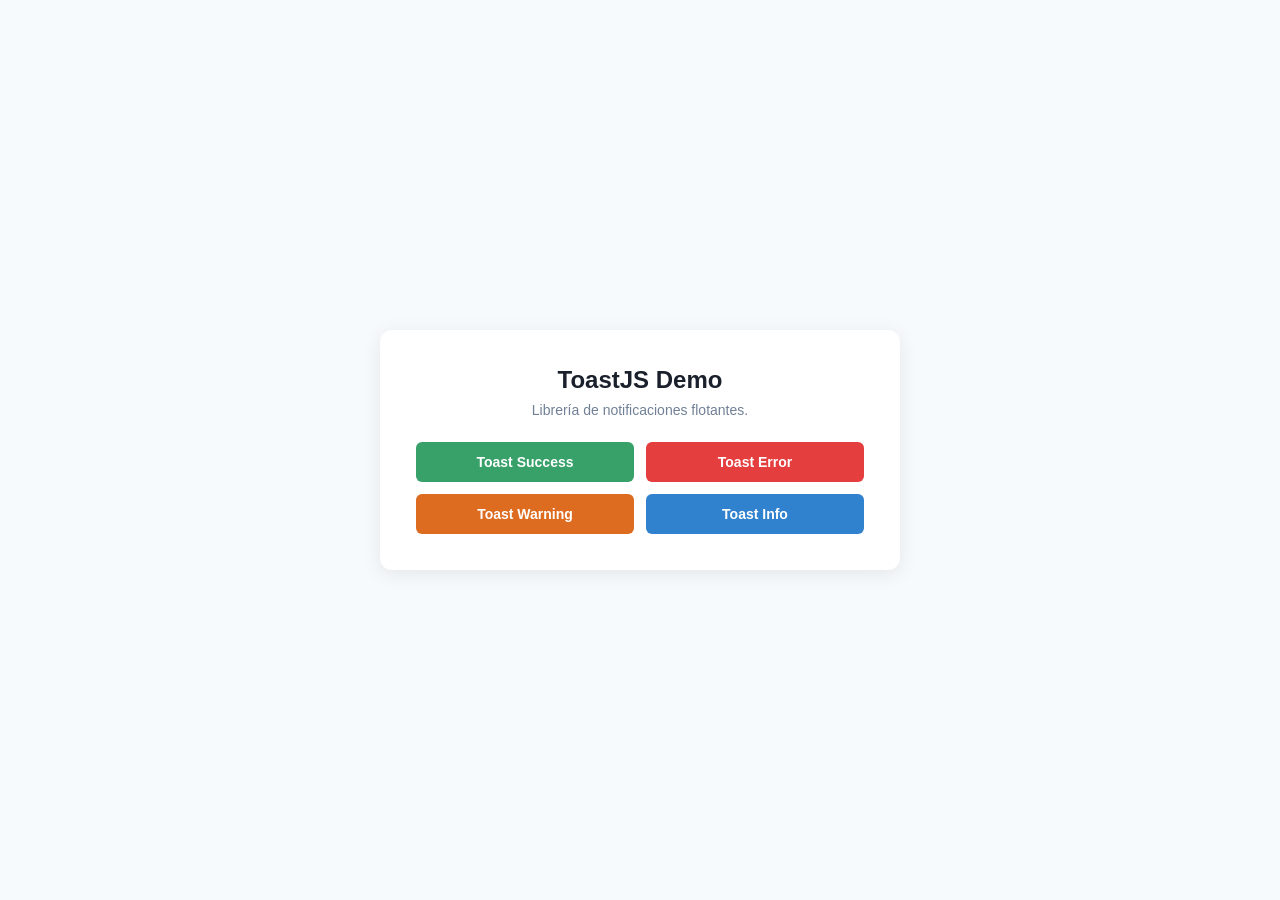
==== prueba_componente_visual.html @ ef64b26e "Libreria y prueba de libreria" ====
<!DOCTYPE html>
<html lang="es">
<head>
    <meta charset="UTF-8">
    <meta name="viewport" content="width=device-width, initial-scale=1.0">
    <title>Demo - ToastJS</title>
    <link rel="stylesheet" href="./css/componente_visual_estilos.css">
    <link rel="stylesheet" href="./css/estilos.css">
</head>
<body>

    <div class="demo-card">
        <h1>ToastJS Demo</h1>
        <p>Librería de notificaciones flotantes.</p>
        <div class="btn-grid">
            <button class="demo-btn btn-success" onclick="Toast.success('¡Operación completada con éxito!')">
                Toast Success
            </button>
            <button class="demo-btn btn-error" onclick="Toast.error('Error al conectar con la base de datos')">
                Toast Error
            </button>
            <button class="demo-btn btn-warning" onclick="Toast.warning('Advertencia: Revisa los campos obligatorios')">
                Toast Warning
            </button>
            <button class="demo-btn btn-info" onclick="Toast.info('Tienes una nueva actualización disponible')">
                Toast Info
            </button>
        </div>
    </div>
    <!-- Carga del Componente Visual -->
    <script src="./js/componente_visual.js"></script>
</body>
</html>
---- css/componente_visual_estilos.css ----
/* Contenedor flotante que apila los toasts */
.toast-container {
    position: fixed;
    top: 20px;
    right: 20px;
    display: flex;
    flex-direction: column;
    gap: 12px;
    z-index: 999999;
    pointer-events: none; /* Permite clics a través de zonas vacías */
}

/* Tarjeta individual del Toast */
.toast {
    pointer-events: auto;
    min-width: 280px;
    max-width: 360px;
    background-color: #ffffff;
    color: #2d3748;
    padding: 14px 16px;
    border-radius: 8px;
    box-shadow: 0 10px 25px -5px rgba(0, 0, 0, 0.1), 0 8px 10px -6px rgba(0, 0, 0, 0.1);
    display: flex;
    flex-direction: column;
    position: relative;
    overflow: hidden;
    transform: translateX(120%);
    opacity: 0;
    transition: transform 0.3s cubic-bezier(0.16, 1, 0.3, 1), opacity 0.3s ease;
    font-family: -apple-system, BlinkMacSystemFont, "Segoe UI", Roboto, sans-serif;
    border-left: 5px solid #a0aec0;
}

/* Animación de entrada y salida */
.toast.toast-show {
    transform: translateX(0);
    opacity: 1;
}

.toast.toast-hide {
    transform: translateX(120%);
    opacity: 0;
}

/* Estructura interna */
.toast-body {
    display: flex;
    align-items: center;
    justify-content: space-between;
    gap: 12px;
}

.toast-content {
    display: flex;
    align-items: center;
    gap: 10px;
    font-size: 14px;
    line-height: 1.4;
}

.toast-icon {
    font-size: 18px;
    font-weight: bold;
}

.toast-close {
    background: transparent;
    border: none;
    font-size: 18px;
    cursor: pointer;
    color: #a0aec0;
    line-height: 1;
    padding: 2px 4px;
    transition: color 0.2s;
}

.toast-close:hover {
    color: #4a5568;
}

/* Barra de progreso de auto-cierre */
.toast-progress {
    position: absolute;
    bottom: 0;
    left: 0;
    height: 3px;
    width: 100%;
    transform-origin: left;
    transform: scaleX(1);
    transition: transform linear;
}

/* Variantes temáticas (Colores e Iconografía) */
.toast-success {
    border-left-color: #38a169;
}
.toast-success .toast-progress {
    background-color: #38a169;
}
.toast-success .toast-icon {
    color: #38a169;
}

.toast-error {
    border-left-color: #e53e3e;
}
.toast-error .toast-progress {
    background-color: #e53e3e;
}
.toast-error .toast-icon {
    color: #e53e3e;
}

.toast-warning {
    border-left-color: #dd6b20;
}
.toast-warning .toast-progress {
    background-color: #dd6b20;
}
.toast-warning .toast-icon {
    color: #dd6b20;
}

.toast-info {
    border-left-color: #3182ce;
}
.toast-info .toast-progress {
    background-color: #3182ce;
}
.toast-info .toast-icon {
    color: #3182ce;
}
/* Estilo para imágenes dentro del Toast */
.toast-img {
    width: 36px;
    height: 36px;
    border-radius: 50%; /* Hace la imagen redonda */
    object-fit: cover;
    flex-shrink: 0;
}
---- css/estilos.css ----
* {
            box-sizing: border-box;
            margin: 0;
            padding: 0;
            font-family: -apple-system, BlinkMacSystemFont, "Segoe UI", Roboto, sans-serif;
        }
        body {
            background-color: #f7fafc;
            color: #2d3748;
            min-height: 100vh;
            display: flex;
            align-items: center;
            justify-content: center;
            padding: 20px;
        }
        .demo-card {
            background: #ffffff;
            padding: 36px;
            border-radius: 12px;
            box-shadow: 0 4px 20px rgba(0, 0, 0, 0.08);
            max-width: 520px;
            width: 100%;
            text-align: center;
        }
        h1 {
            font-size: 24px;
            margin-bottom: 8px;
            color: #1a202c;
        }
        p {
            font-size: 14px;
            color: #718096;
            margin-bottom: 24px;
        }
        .btn-grid {
            display: grid;
            grid-template-columns: 1fr 1fr;
            gap: 12px;
        }
        button.demo-btn {
            padding: 12px;
            border: none;
            border-radius: 6px;
            font-weight: 600;
            font-size: 14px;
            cursor: pointer;
            transition: opacity 0.2s, transform 0.1s;
            color: white;
        }
        button.demo-btn:hover {
            opacity: 0.9;
        }
        button.demo-btn:active {
            transform: scale(0.98);
        }
        .btn-success { background-color: #38a169; }
        .btn-error { background-color: #e53e3e; }
        .btn-warning { background-color: #dd6b20; }
        .btn-info { background-color: #3182ce; }
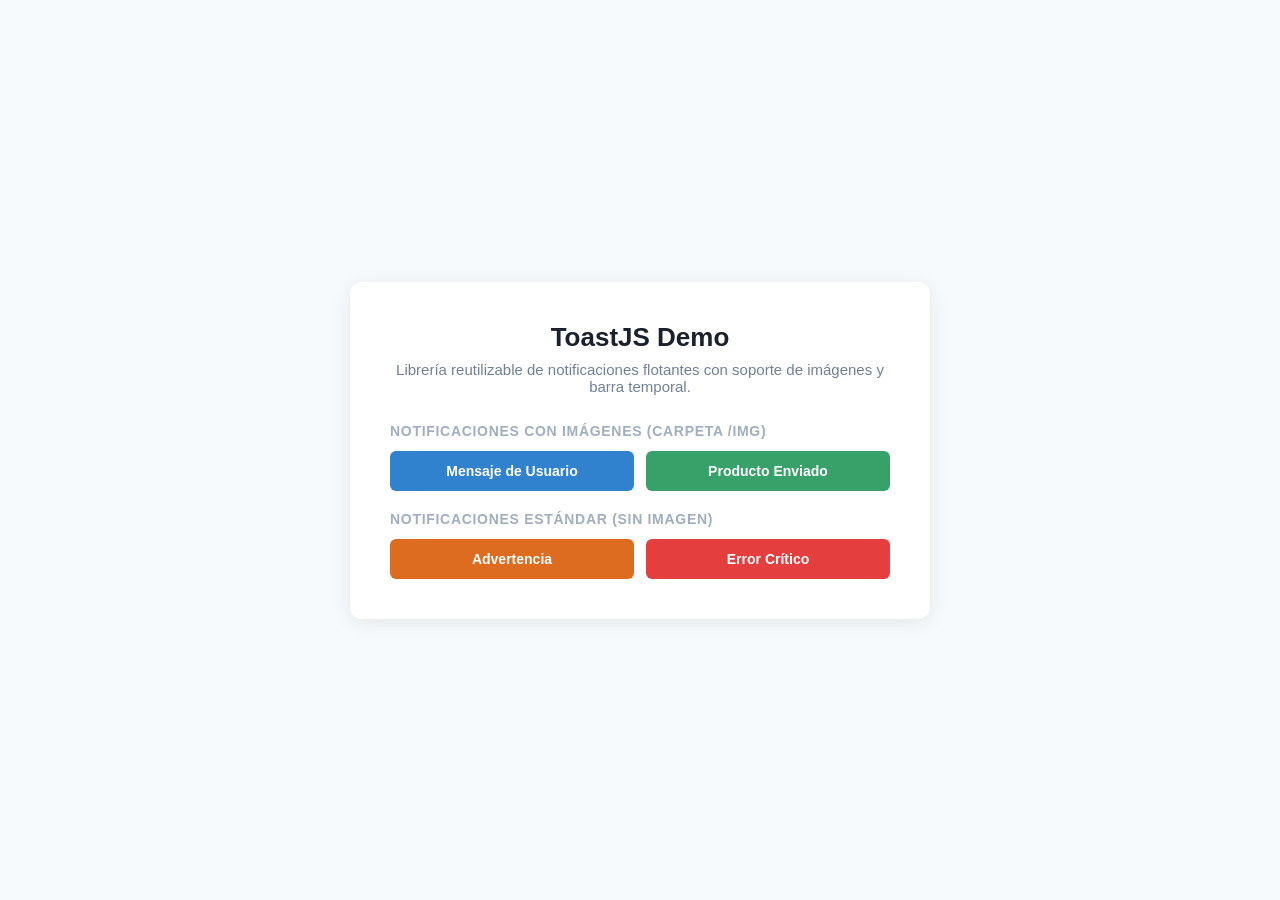
==== commit cd61df07: "Actualización final del Componente Visual" ====
--- a/prueba_componente_visual.html
+++ b/prueba_componente_visual.html
@@ -3,31 +3,42 @@
 <head>
     <meta charset="UTF-8">
     <meta name="viewport" content="width=device-width, initial-scale=1.0">
-    <title>Demo - ToastJS</title>
+    <title>ToastJS - Componente Visual Reutilizable</title>
+    <!-- Hoja de estilos del componente -->
     <link rel="stylesheet" href="./css/componente_visual_estilos.css">
     <link rel="stylesheet" href="./css/estilos.css">
 </head>
 <body>
 
-    <div class="demo-card">
+    <div class="container">
         <h1>ToastJS Demo</h1>
-        <p>Librería de notificaciones flotantes.</p>
+        <p>Librería reutilizable de notificaciones flotantes con soporte de imágenes y barra temporal.</p>
+        <!-- Sección 1: Con imágenes personalizadas -->
+        <div class="section-title">Notificaciones con Imágenes (Carpeta /img)</div>
         <div class="btn-grid">
-            <button class="demo-btn btn-success" onclick="Toast.success('¡Operación completada con éxito!')">
-                Toast Success
+            <button class="demo-btn btn-info" id="btnAvatar">
+                Mensaje de Usuario
             </button>
-            <button class="demo-btn btn-error" onclick="Toast.error('Error al conectar con la base de datos')">
-                Toast Error
+            <button class="demo-btn btn-success" id="btnPedido">
+                Producto Enviado
             </button>
-            <button class="demo-btn btn-warning" onclick="Toast.warning('Advertencia: Revisa los campos obligatorios')">
-                Toast Warning
+        </div>
+        <!-- Sección 2: Sin imágenes (Iconos nativos) -->
+        <div class="section-title">Notificaciones Estándar (Sin Imagen)</div>
+        <div class="btn-grid">
+            <button class="demo-btn btn-warning" id="btnAlerta">
+                Advertencia
             </button>
-            <button class="demo-btn btn-info" onclick="Toast.info('Tienes una nueva actualización disponible')">
-                Toast Info
+            <button class="demo-btn btn-error" id="btnError">
+                Error Crítico
             </button>
         </div>
     </div>
-    <!-- Carga del Componente Visual -->
+
+    <!-- Script del componente -->
     <script src="./js/componente_visual.js"></script>
+
+    <!-- Prueba -->
+    <script src="./js/prueba.js"> </script>
 </body>
 </html>
--- a/css/componente_visual_estilos.css
+++ b/css/componente_visual_estilos.css
@@ -1,4 +1,4 @@
-/* Contenedor flotante que apila los toasts */
+/* Contenedor flotante en la esquina superior derecha */
 .toast-container {
     position: fixed;
     top: 20px;
@@ -7,41 +7,37 @@
     flex-direction: column;
     gap: 12px;
     z-index: 999999;
-    pointer-events: none; /* Permite clics a través de zonas vacías */
+    pointer-events: none;
 }
-
-/* Tarjeta individual del Toast */
+/* Tarjeta individual de notificación */
 .toast {
     pointer-events: auto;
-    min-width: 280px;
-    max-width: 360px;
+    min-width: 300px;
+    max-width: 380px;
     background-color: #ffffff;
     color: #2d3748;
     padding: 14px 16px;
-    border-radius: 8px;
-    box-shadow: 0 10px 25px -5px rgba(0, 0, 0, 0.1), 0 8px 10px -6px rgba(0, 0, 0, 0.1);
+    border-radius: 10px;
+    box-shadow: 0 10px 25px -5px rgba(0, 0, 0, 0.1), 0 8px 10px -6px rgba(0, 0, 0, 0.08);
     display: flex;
     flex-direction: column;
     position: relative;
     overflow: hidden;
     transform: translateX(120%);
     opacity: 0;
-    transition: transform 0.3s cubic-bezier(0.16, 1, 0.3, 1), opacity 0.3s ease;
+    transition: transform 0.35s cubic-bezier(0.16, 1, 0.3, 1), opacity 0.3s ease;
     font-family: -apple-system, BlinkMacSystemFont, "Segoe UI", Roboto, sans-serif;
     border-left: 5px solid #a0aec0;
 }
-
-/* Animación de entrada y salida */
+/* Clases para animación de entrada y salida */
 .toast.toast-show {
     transform: translateX(0);
     opacity: 1;
 }
-
 .toast.toast-hide {
     transform: translateX(120%);
     opacity: 0;
 }
-
 /* Estructura interna */
 .toast-body {
     display: flex;
@@ -49,36 +45,49 @@
     justify-content: space-between;
     gap: 12px;
 }
-
 .toast-content {
     display: flex;
     align-items: center;
-    gap: 10px;
+    gap: 12px;
     font-size: 14px;
     line-height: 1.4;
+    color: #2d3748;
 }
-
+/* Estilo para imágenes integradas */
+.toast-img {
+    width: 38px;
+    height: 38px;
+    border-radius: 50%;
+    object-fit: cover;
+    flex-shrink: 0;
+    box-shadow: 0 2px 4px rgba(0,0,0,0.1);
+}
+/* Iconos de texto estándar (cuando no se envía imagen) */
 .toast-icon {
-    font-size: 18px;
+    font-size: 20px;
     font-weight: bold;
+    display: inline-flex;
+    align-items: center;
+    justify-content: center;
+    width: 24px;
+    height: 24px;
 }
-
+/* Botón de cierre manual */
 .toast-close {
     background: transparent;
     border: none;
-    font-size: 18px;
+    font-size: 20px;
     cursor: pointer;
     color: #a0aec0;
     line-height: 1;
     padding: 2px 4px;
     transition: color 0.2s;
+    align-self: flex-start;
 }
-
 .toast-close:hover {
     color: #4a5568;
 }
-
-/* Barra de progreso de auto-cierre */
+/* Barra de tiempo animada */
 .toast-progress {
     position: absolute;
     bottom: 0;
@@ -89,52 +98,19 @@
     transform: scaleX(1);
     transition: transform linear;
 }
+/* Variantes temáticas de color */
+.toast-success { border-left-color: #38a169; }
+.toast-success .toast-progress { background-color: #38a169; }
+.toast-success .toast-icon { color: #38a169; }
 
-/* Variantes temáticas (Colores e Iconografía) */
-.toast-success {
-    border-left-color: #38a169;
-}
-.toast-success .toast-progress {
-    background-color: #38a169;
-}
-.toast-success .toast-icon {
-    color: #38a169;
-}
+.toast-error { border-left-color: #e53e3e; }
+.toast-error .toast-progress { background-color: #e53e3e; }
+.toast-error .toast-icon { color: #e53e3e; }
 
-.toast-error {
-    border-left-color: #e53e3e;
-}
-.toast-error .toast-progress {
-    background-color: #e53e3e;
-}
-.toast-error .toast-icon {
-    color: #e53e3e;
-}
+.toast-warning { border-left-color: #dd6b20; }
+.toast-warning .toast-progress { background-color: #dd6b20; }
+.toast-warning .toast-icon { color: #dd6b20; }
 
-.toast-warning {
-    border-left-color: #dd6b20;
-}
-.toast-warning .toast-progress {
-    background-color: #dd6b20;
-}
-.toast-warning .toast-icon {
-    color: #dd6b20;
-}
-
-.toast-info {
-    border-left-color: #3182ce;
-}
-.toast-info .toast-progress {
-    background-color: #3182ce;
-}
-.toast-info .toast-icon {
-    color: #3182ce;
-}
-/* Estilo para imágenes dentro del Toast */
-.toast-img {
-    width: 36px;
-    height: 36px;
-    border-radius: 50%; /* Hace la imagen redonda */
-    object-fit: cover;
-    flex-shrink: 0;
-}+.toast-info { border-left-color: #3182ce; }
+.toast-info .toast-progress { background-color: #3182ce; }
+.toast-info .toast-icon { color: #3182ce; }
--- a/css/estilos.css
+++ b/css/estilos.css
@@ -11,26 +11,35 @@
             display: flex;
             align-items: center;
             justify-content: center;
-            padding: 20px;
+            padding: 24px;
         }
-        .demo-card {
+        .container {
             background: #ffffff;
-            padding: 36px;
+            padding: 40px;
             border-radius: 12px;
             box-shadow: 0 4px 20px rgba(0, 0, 0, 0.08);
-            max-width: 520px;
+            max-width: 580px;
             width: 100%;
             text-align: center;
         }
         h1 {
-            font-size: 24px;
+            font-size: 26px;
+            color: #1a202c;
             margin-bottom: 8px;
-            color: #1a202c;
         }
         p {
+            font-size: 15px;
+            color: #718096;
+            margin-bottom: 28px;
+        }
+        .section-title {
             font-size: 14px;
-            color: #718096;
-            margin-bottom: 24px;
+            font-weight: 700;
+            text-transform: uppercase;
+            letter-spacing: 0.05em;
+            color: #a0aec0;
+            margin: 20px 0 12px;
+            text-align: left;
         }
         .btn-grid {
             display: grid;
@@ -38,7 +47,7 @@
             gap: 12px;
         }
         button.demo-btn {
-            padding: 12px;
+            padding: 12px 16px;
             border: none;
             border-radius: 6px;
             font-weight: 600;
@@ -46,9 +55,13 @@
             cursor: pointer;
             transition: opacity 0.2s, transform 0.1s;
             color: white;
+            display: flex;
+            align-items: center;
+            justify-content: center;
+            gap: 8px;
         }
         button.demo-btn:hover {
-            opacity: 0.9;
+            opacity: 0.92;
         }
         button.demo-btn:active {
             transform: scale(0.98);
@@ -56,4 +69,5 @@
         .btn-success { background-color: #38a169; }
         .btn-error { background-color: #e53e3e; }
         .btn-warning { background-color: #dd6b20; }
-        .btn-info { background-color: #3182ce; }+        .btn-info { background-color: #3182ce; }
+        .btn-custom { background-color: #4a5568; }
